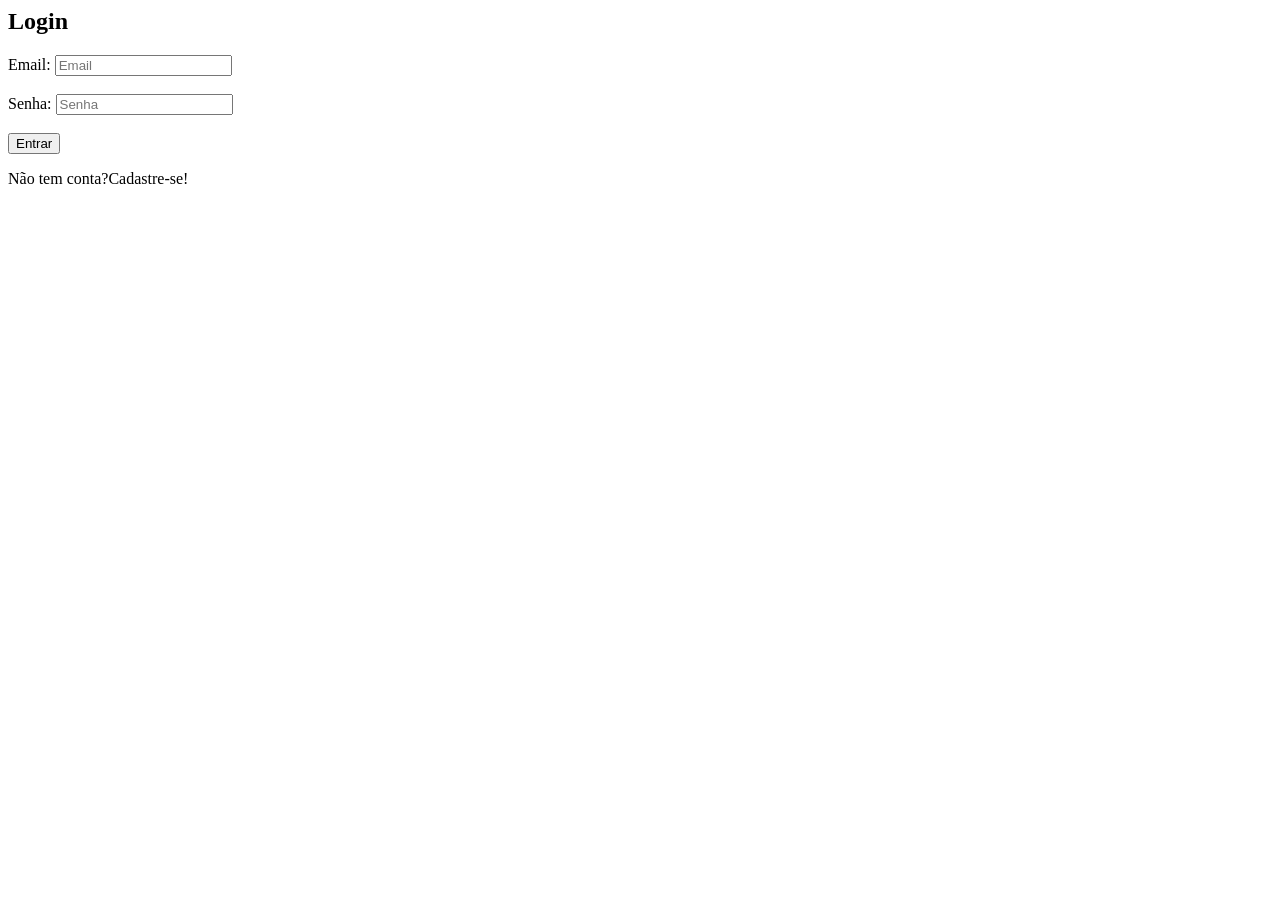
==== index.html @ efc06c09 "Inicial commit" ====
<html lang="en">
<head>
    <meta charset="UTF-8">
    <meta name="viewport" content="width=device-width, initial-scale=1.0">
    <title>Document</title>
    <link rel="stylesheet" href="style/style.css">
</head>
<body>

    <header>
        <nav>

        </nav>
    </header>

    <main>

        <div class="container">
            <h2 id="titulo">Login</h2>

            <form id="form-login">

                <div id="c-email" classe="conjunto">
                <label for="email">Email:</label>
                <input type="email" id="email" placeholder="Email" required>
                </div><br>

                <div id="c-senha" classe="conjunto">
                <label for="senha">Senha:</label>
                <input type="password" id="senha" placeholder="Senha" required>
                </div><br>

                <button id="botao-envio" type="submit">Entrar</button>

            </form>

            <div id="mensagem"></div>
            <div class="toggle" id="toggle">
            <p>Não tem conta?Cadastre-se!</p>
            </div>

        </div>
    </main>
    
</body>
</html>
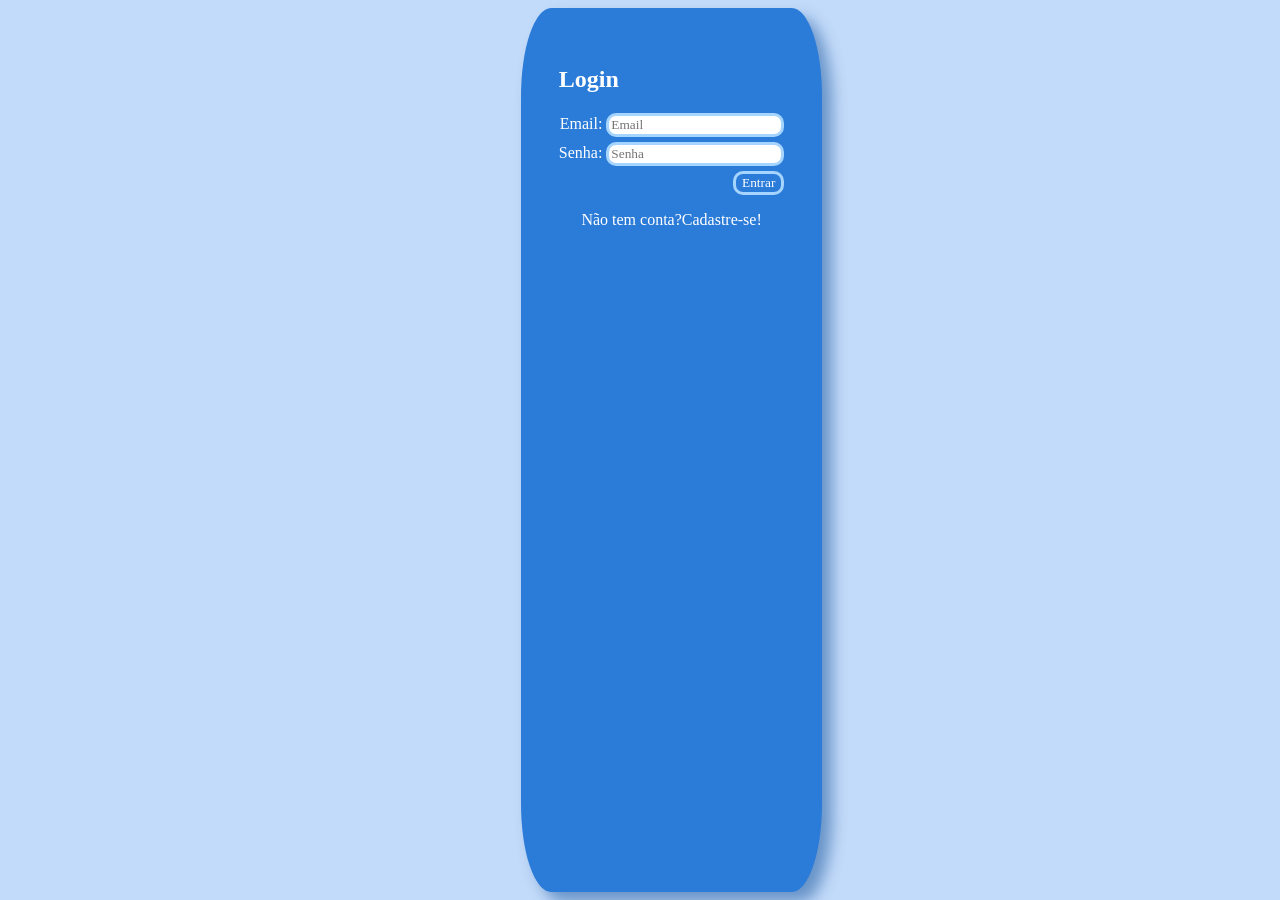
==== commit 3b212ff6: "style - adicionei cores, modelos e bordas no style." ====
--- a/index.html
+++ b/index.html
@@ -23,12 +23,12 @@
                 <div id="c-email" classe="conjunto">
                 <label for="email">Email:</label>
                 <input type="email" id="email" placeholder="Email" required>
-                </div><br>
+                </div>
 
                 <div id="c-senha" classe="conjunto">
                 <label for="senha">Senha:</label>
                 <input type="password" id="senha" placeholder="Senha" required>
-                </div><br>
+                </div>
 
                 <button id="botao-envio" type="submit">Entrar</button>
 
@@ -41,6 +41,6 @@
 
         </div>
     </main>
-    
+<script src="script.js"></script>
 </body>
 </html>
--- a/style/style.css
+++ b/style/style.css
@@ -0,0 +1,69 @@
+:root{
+
+    --cor-fundo:#c3dbfa;
+    --cor-fundo-2:#2b7bd8;
+    --cor-form:#0a86b8;
+    --cor-texto:#ffffff;
+    --cor-sucesso: #05ad3d;
+    --cor-erro:#b10000;
+}
+
+*{
+    font-family:Georgia, 'Times New Roman', Times, serif
+}
+
+body{
+    display: flex;
+    justify-content: center;
+    gap: 5%;
+    color: var(--cor-texto);
+    background-color: var(--cor-fundo);
+}
+
+main{
+    padding: 3%;
+    gap: 1%;
+    border-radius: 10%;
+    box-shadow: 10px 10px 15px rgba(1, 67, 143, 0.473);
+    background-color: var(--cor-fundo-2);
+}
+
+#form-login{
+
+    display: flex;
+    flex-direction: column;
+    gap:5px;
+    align-items: flex-end;
+}
+
+#form-login input{
+
+    border-radius: 10px;
+    border: solid rgb(165, 212, 255);
+}
+
+#form-login button{
+    border: solid rgb(165, 212, 255);
+    border-radius: 10px;
+    background-color: var(--cor-fundo-2);
+    color: #ffffff;
+}
+
+#form-login button:hover{
+    color: var(--cor-fundo);
+}
+
+.toggle{
+    text-align: center;
+    margin-top: 10px;
+    cursor: pointer;
+    color: var(--cor-texto);
+    
+}
+
+.erro{
+    color: var(--cor-erro);
+    font-size: 12px;
+    text-align: center;
+}
+
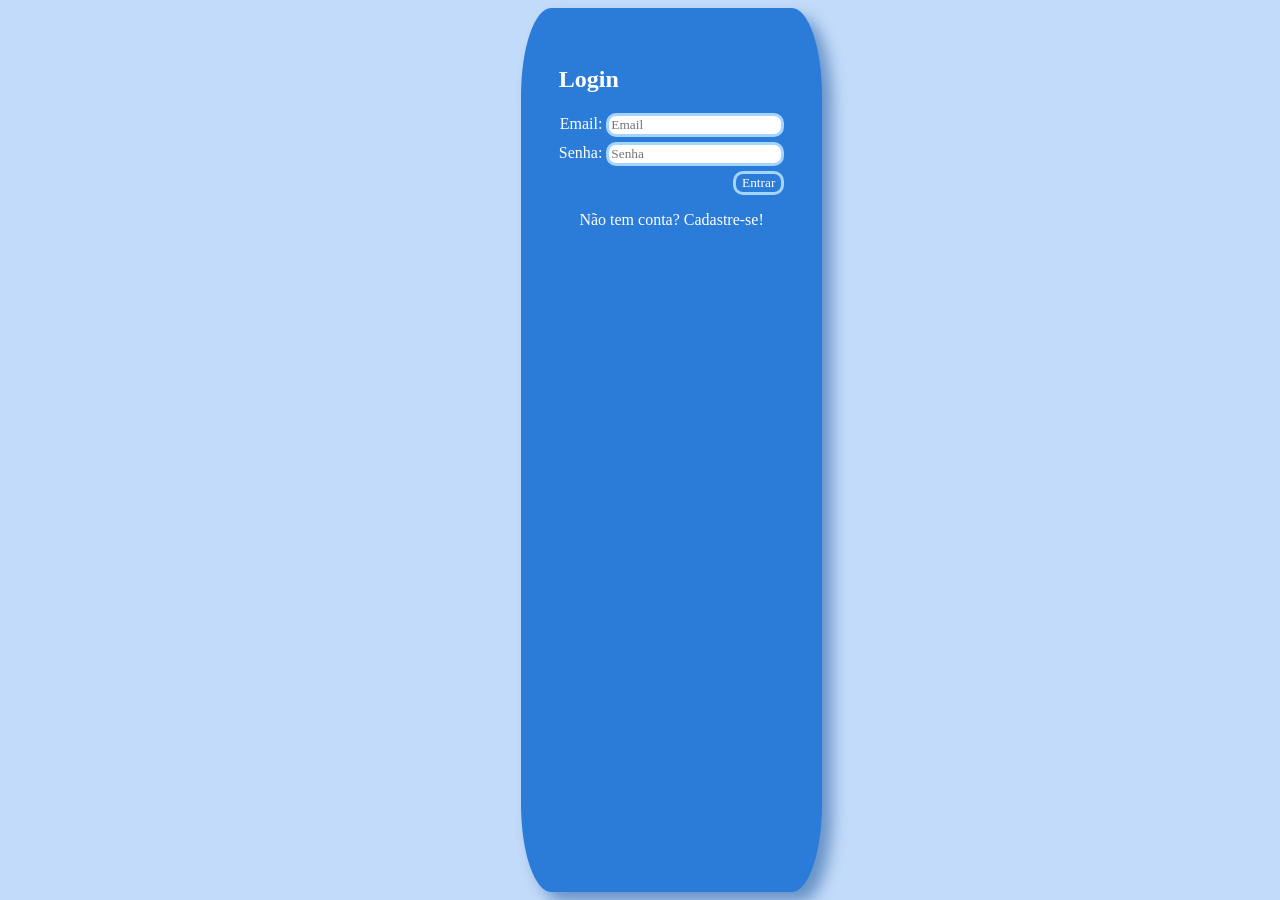
==== commit 19503ade: "add - adicionei as funcionalidades do java" ====
--- a/index.html
+++ b/index.html
@@ -36,11 +36,11 @@
 
             <div id="mensagem"></div>
             <div class="toggle" id="toggle">
-            <p>Não tem conta?Cadastre-se!</p>
+            <p>Não tem conta? Cadastre-se!</p>
             </div>
 
         </div>
     </main>
-<script src="script.js"></script>
+<script src="script/script.js"></script>
 </body>
 </html>
--- a/style/style.css
+++ b/style/style.css
@@ -58,7 +58,7 @@
     margin-top: 10px;
     cursor: pointer;
     color: var(--cor-texto);
-    
+
 }
 
 .erro{
@@ -67,3 +67,9 @@
     text-align: center;
 }
 
+.sucesso{
+    color: var(--cor-sucesso);
+    font-size: 12px;
+    text-align: center;
+}
+
